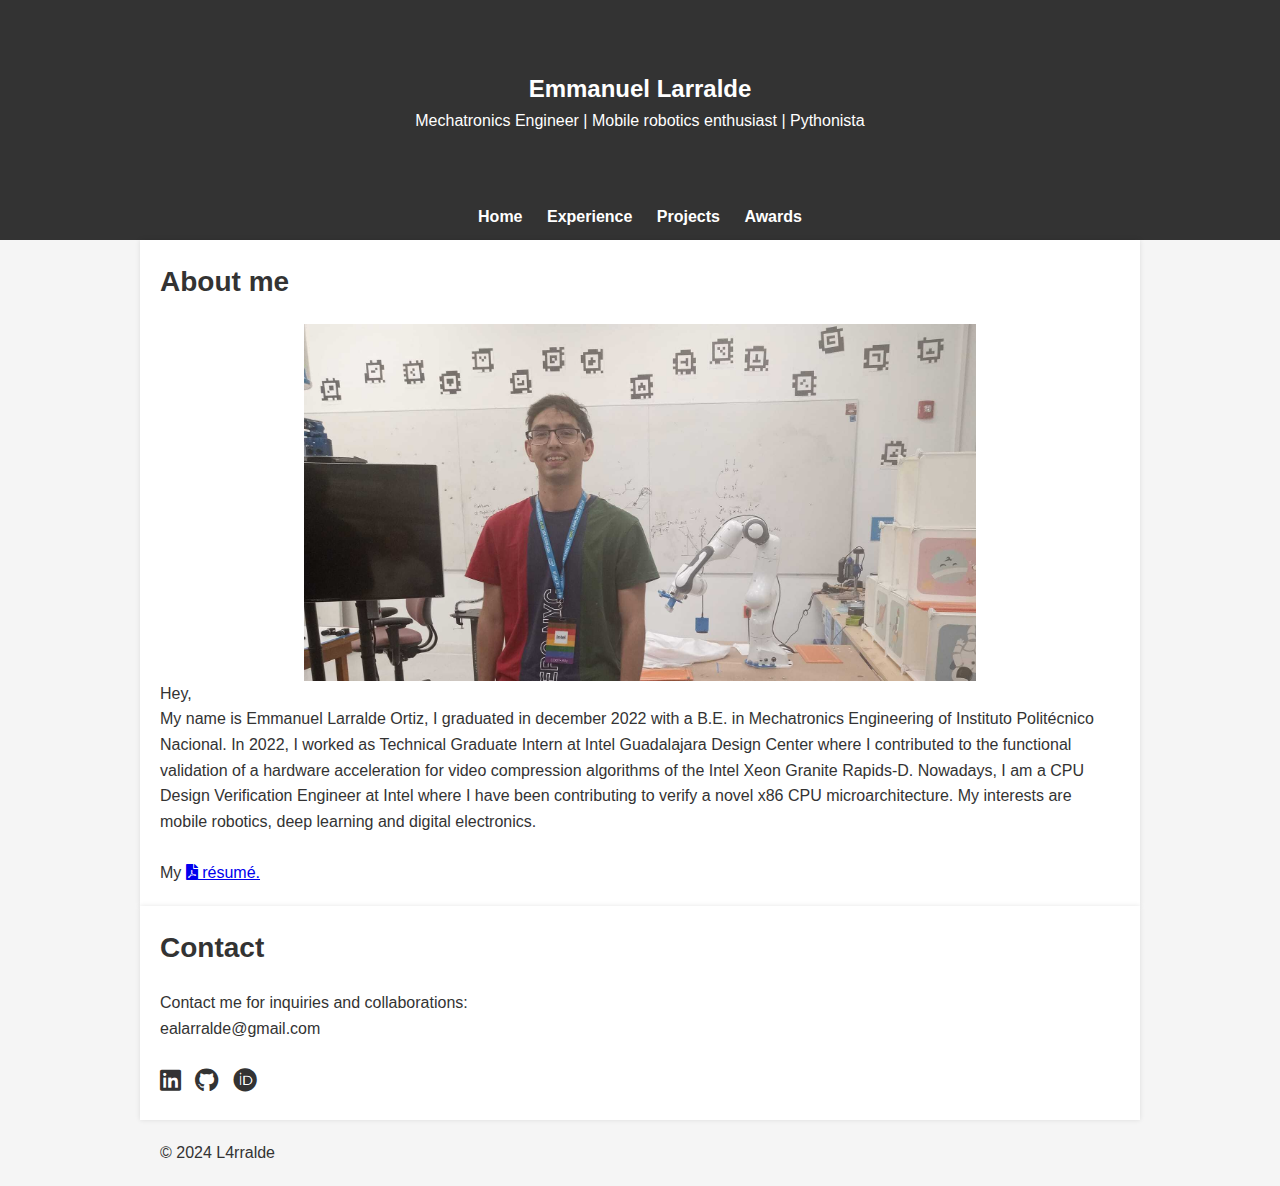
==== index.html @ 437b620c "2024 update" ====
<!DOCTYPE html>
<html lang="en">
<head>
    <meta charset="UTF-8">
    <meta name="viewport" content="width=device-width, initial-scale=1.0">
    <title>Emmanuel Larralde</title>
    <link rel="stylesheet" href="css/style.css">
	<link rel="stylesheet" href="https://cdnjs.cloudflare.com/ajax/libs/font-awesome/5.15.3/css/all.min.css">
</head>
<body>
    <!-- Navigation and Header Section -->
	<header>
        <div class="container">
            <h2>Emmanuel Larralde</h2>
            <p>Mechatronics Engineer | Mobile robotics enthusiast | Pythonista</p>
        </div>
    </header>

	<nav class="navbar">
		<div class="nav-container">
			<ul>
				<li><a href="index.html">Home</a></li>
                <li><a href="experience.html">Experience</a></li>
				<li><a href="projects.html">Projects</a></li>
                <!--
				<li><a href="education.html">Education</a></li>
                -->
				<li><a href="awards.html">Awards</a></li>
			</ul>
		</div>
	</nav>

	<section id="about" class="container">
        <h2>About me</h2>
        <img src="images/me.jpg" alt="me" class="large_fig">
        <p>Hey,</p>
        <p>
            My name is Emmanuel Larralde Ortiz, I graduated in december 2022 with a B.E. in Mechatronics Engineering of Instituto Politécnico Nacional. 
            In 2022, I worked as Technical Graduate Intern at Intel Guadalajara Design Center where I contributed to the functional validation 
                of a hardware acceleration for video compression algorithms of the Intel Xeon Granite Rapids-D.
            Nowadays, I am a CPU Design Verification Engineer at Intel where I have been contributing to verify a novel x86 CPU microarchitecture.
            My interests are mobile robotics, deep learning and digital electronics.
        </p>
        &nbsp;
        <p> My
            <a href="Emmanuel-larralde_CV.pdf" target="_blank" download>
                <i class="fas fa-file-pdf"></i> résumé.
            </a>
        </p>
    </section>

    <section id="contact" class="container">
        <h2>Contact</h2>
        <p>Contact me for inquiries and collaborations:</p>
		<p>ealarralde@gmail.com</p>

        <!-- Social Media Links -->
        <div class="social-media">
            <a href="https://www.linkedin.com/in/emmanuel-l-949856129/" target="_blank"><i class="fab fa-linkedin"></i></a>
            <a href="https://github.com/L4rralde" target="_blank"><i class="fab fa-github"></i></a>
			<a href="https://orcid.org/0009-0009-0938-3603" target="_blank"><i class="fab fa-orcid"></i></a>
            <!-- Add more social media icons and links as needed -->
        </div>
    </section>
    <footer>
        <div class="container">
            <p>&copy; 2024 L4rralde</p>
        </div>
    </footer>
</body>
</html>
---- css/style.css ----
/* Reset some default styles */
body, h1, h2, h3, p, ul, li {
    margin: 0;
    padding: 0;
}

/* Basic styling */
body {
    font-family: Arial, sans-serif;
    background-color: #f5f5f5;
    color: #333;
    line-height: 1.6;
}

.container {
    max-width: 960px;
    margin: 0 auto;
    padding: 20px;
}

.navbar {
    background-color: #333;
    color: #fff;
    text-align: center;
}

.nav-container {
    max-width: 960px;
    margin: 0 auto;
    padding: 10px 0;
}

.navbar ul {
    list-style: none;
}

.navbar ul li {
    display: inline;
    margin-right: 20px;
}

.navbar ul li:last-child {
    margin-right: 0;
}

.navbar a {
    text-decoration: none;
    color: #fff;
    font-weight: bold;
}

.navbar a:hover {
    color: #ffcc00; /* Change the color on hover */
}

header {
    background-color: #333;
    color: #fff;
    text-align: center;
    padding: 40px 0;
}

header h1 {
    font-size: 36px;
}

header h2 {
    font-size: 24px;
    margin-top: 10px;
}

section {
    background-color: #fff;
    padding: 40px;
    margin: 20px 0;
    box-shadow: 0 0 5px rgba(0, 0, 0, 0.1);
}

section h2 {
    font-size: 28px;
    margin-bottom: 20px;
}

section p {
    font-size: 16px;
    line-height: 1.6;
}

.portfolio-item {
    margin-bottom: 40px;
}

.portfolio-item img {
    max-width: 100%;
    height: auto;
}

.social-media {
    margin-top: 20px;
}

.social-media a {
    font-size: 24px;
    margin-right: 10px;
    text-decoration: none;
    color: #333;
}

.social-media a:hover {
    color: #0077B5; /* Change the color on hover (e.g., for LinkedIn) */
}

.fig {
    display: block;
    margin-left: auto;
    margin-right: auto;
    width: 40%;
}

.large_fig {
    display: block;
    margin-left: auto;
    margin-right: auto;
    width: 70%;
}

.block_img {
    display: block;
    margin-left: auto;
    margin-right: auto;
    width: 100%;
}

.video-container {
    display: flex;
    justify-content: center;
    align-items: center;
}

.box {
    margin: auto;
    border-bottom: 10px solid #ff5e5e;
    border-bottom-left-radius: 10px;
    border-bottom-right-radius: 10px;
}
.box h2 {
    color: #fff;
    background: #ff5e5e;
    padding: 10px 20px;
    font-size: 16px;
    font-weight: 700;
    border-top-left-radius: 10px;
    border-top-right-radius: 10px;
}
.box ul {
    position: relative;
    background: #fff;
}
.box ul:hover li {
    opacity: 0.2;
}
.box ul li {
    list-style: none;
    padding: 5px;
    width: 100%;
    background: #fff;
    box-shadow: 0 5px 25px rgba(0, 0, 0, 0.1);
    transition: transform 0.5s;
}
.box ul li:hover {
    transform: scale(1.1);
    z-index: 5;
    background: #ff5e5e;
    box-shadow: 0 5px 25px rgba(0, 0, 0, 0.2);
    color: #fff;
    opacity: 1;
}
.box ul li span {
    width: 20px;
    height: 20px;
    text-align: center;
    line-height: 20px;
    background: #ff5e5e;
    color: #fff;
    display: inline-block;
    border-radius: 50%;
    margin-right: 10px;
    font-size: 10px;
    font-weight: 600;
    transform: translateY(-2px);
}
.box ul li:hover span {
    background: #fff;
    color: #ff5e5e;
}
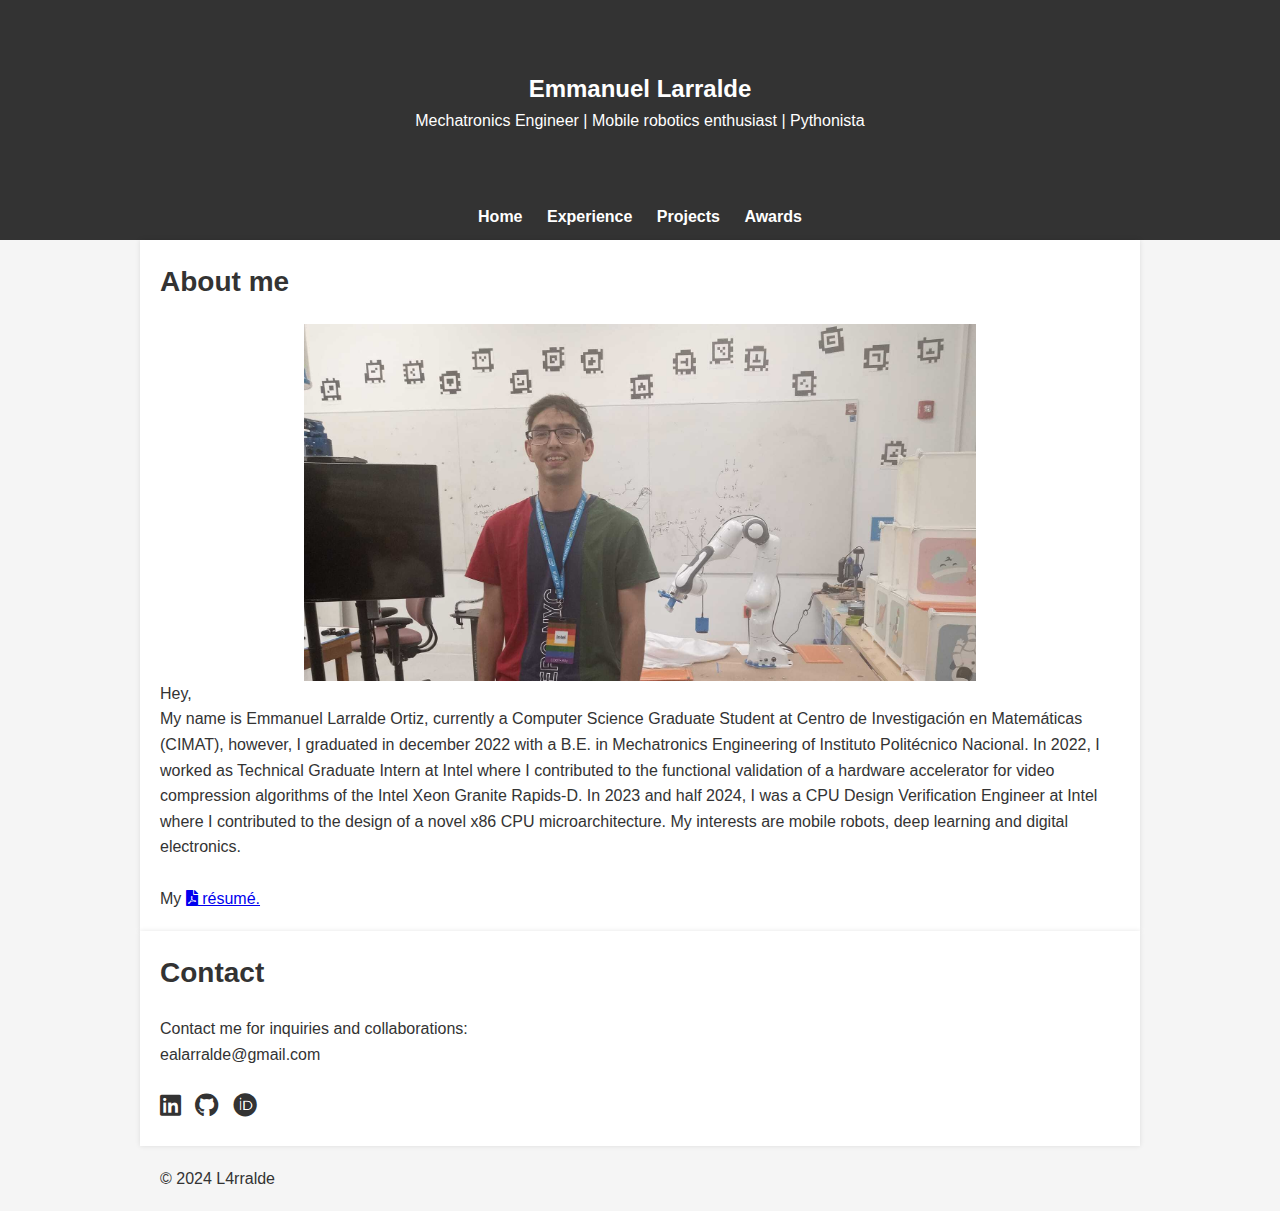
==== commit e2db2706: "Updating my website" ====
--- a/index.html
+++ b/index.html
@@ -3,9 +3,15 @@
 <head>
     <meta charset="UTF-8">
     <meta name="viewport" content="width=device-width, initial-scale=1.0">
+    <meta property="og:title" content="Emmanuel Larralde Ortiz">
+    <meta property="og:description" content="Professional Portfolio of Emmanuel Larralde Ortiz">
+    <meta property="og:image" content="https://l4rralde.github.io/images/me.jpg?refresh=1">
+    <meta property="og:url" content="https://l4rralde.github.io">
+    <meta property="og:type" content="website">
     <title>Emmanuel Larralde</title>
     <link rel="stylesheet" href="css/style.css">
 	<link rel="stylesheet" href="https://cdnjs.cloudflare.com/ajax/libs/font-awesome/5.15.3/css/all.min.css">
+    <link rel="shortcut icon" href="images/me_favicon.svg"/>
 </head>
 <body>
     <!-- Navigation and Header Section -->
@@ -35,11 +41,12 @@
         <img src="images/me.jpg" alt="me" class="large_fig">
         <p>Hey,</p>
         <p>
-            My name is Emmanuel Larralde Ortiz, I graduated in december 2022 with a B.E. in Mechatronics Engineering of Instituto Politécnico Nacional. 
-            In 2022, I worked as Technical Graduate Intern at Intel Guadalajara Design Center where I contributed to the functional validation 
-                of a hardware acceleration for video compression algorithms of the Intel Xeon Granite Rapids-D.
-            Nowadays, I am a CPU Design Verification Engineer at Intel where I have been contributing to verify a novel x86 CPU microarchitecture.
-            My interests are mobile robotics, deep learning and digital electronics.
+            My name is Emmanuel Larralde Ortiz, currently a Computer Science Graduate Student at Centro de Investigación en Matemáticas (CIMAT),
+            however, I graduated in december 2022 with a B.E. in Mechatronics Engineering of Instituto Politécnico Nacional. 
+            In 2022, I worked as Technical Graduate Intern at Intel where I contributed to the functional validation 
+                of a hardware accelerator for video compression algorithms of the Intel Xeon Granite Rapids-D.
+            In 2023 and half 2024, I was a CPU Design Verification Engineer at Intel where I contributed to the design of a novel x86 CPU microarchitecture.
+            My interests are mobile robots, deep learning and digital electronics.
         </p>
         &nbsp;
         <p> My
@@ -56,7 +63,7 @@
 
         <!-- Social Media Links -->
         <div class="social-media">
-            <a href="https://www.linkedin.com/in/emmanuel-l-949856129/" target="_blank"><i class="fab fa-linkedin"></i></a>
+            <a href="www.linkedin.com/in/l4rralde" target="_blank"><i class="fab fa-linkedin"></i></a>
             <a href="https://github.com/L4rralde" target="_blank"><i class="fab fa-github"></i></a>
 			<a href="https://orcid.org/0009-0009-0938-3603" target="_blank"><i class="fab fa-orcid"></i></a>
             <!-- Add more social media icons and links as needed -->
--- a/css/style.css
+++ b/css/style.css
@@ -193,3 +193,17 @@
     background: #fff;
     color: #ff5e5e;
 }
+
+
+.google-map {
+    padding-bottom: 50%;
+    position: relative;
+}
+
+.google-map iframe {
+    height: 100%;
+    width: 100%;
+    left: 0;
+    top: 0;
+    position: absolute;
+}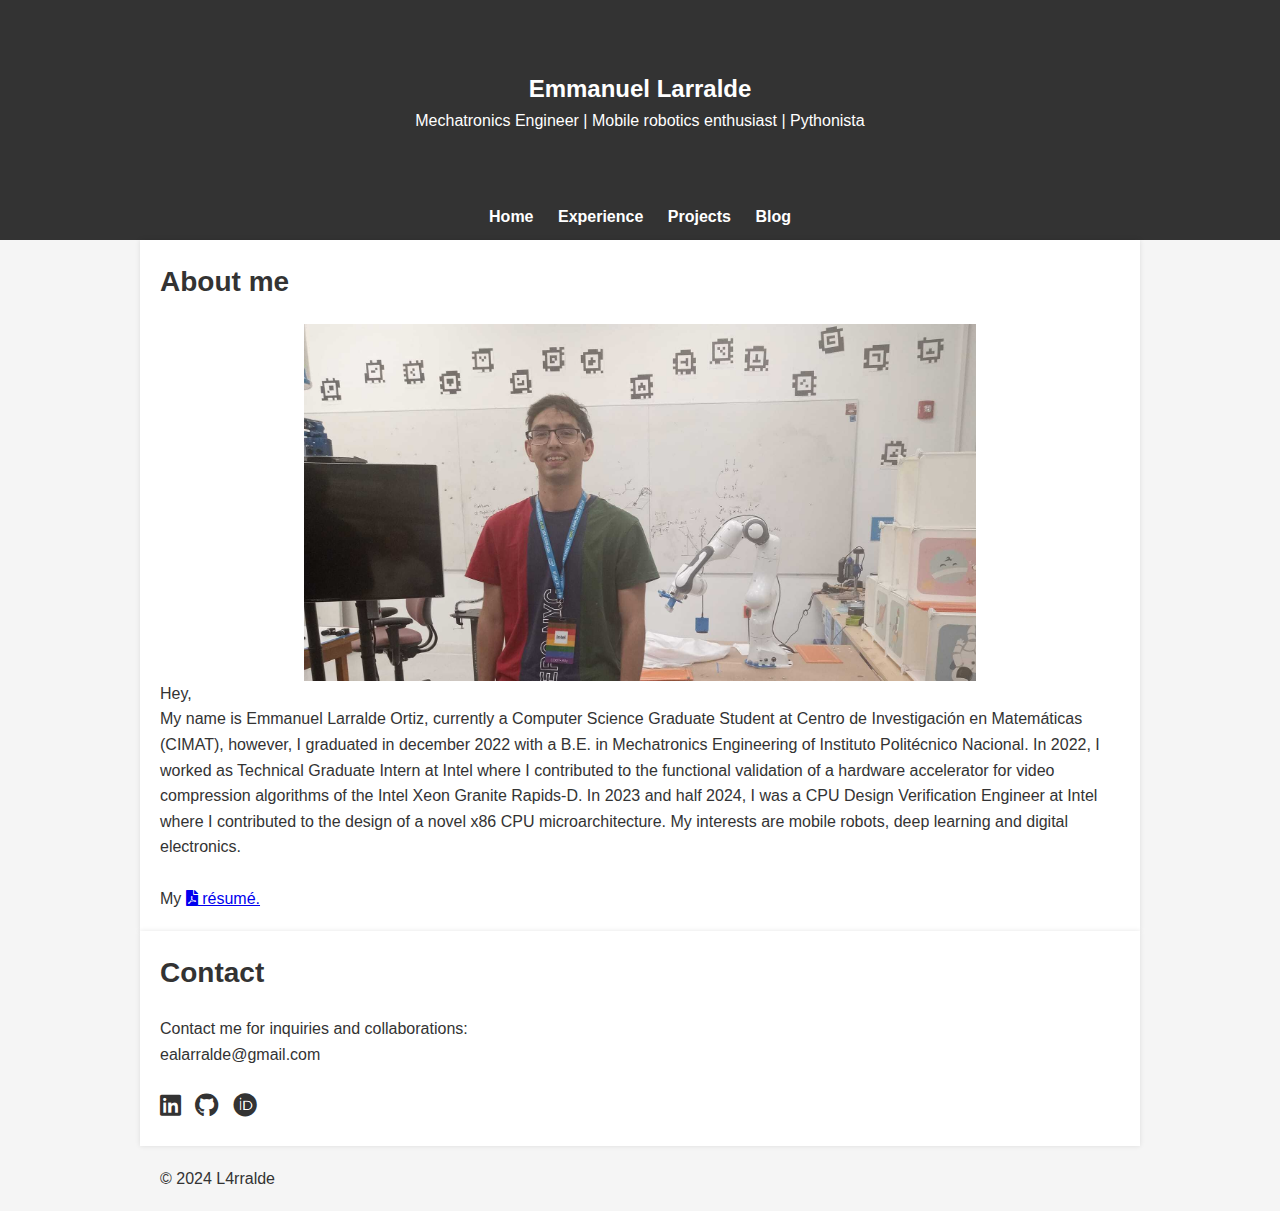
==== commit e58d2dbc: "Replacing awards with blog" ====
--- a/index.html
+++ b/index.html
@@ -31,7 +31,7 @@
                 <!--
 				<li><a href="education.html">Education</a></li>
                 -->
-				<li><a href="awards.html">Awards</a></li>
+				<li><a href="blog.html">Blog</a></li>
 			</ul>
 		</div>
 	</nav>
@@ -63,7 +63,7 @@
 
         <!-- Social Media Links -->
         <div class="social-media">
-            <a href="www.linkedin.com/in/l4rralde" target="_blank"><i class="fab fa-linkedin"></i></a>
+            <a href="https://www.linkedin.com/in/l4rralde/" target="_blank"><i class="fab fa-linkedin"></i></a>
             <a href="https://github.com/L4rralde" target="_blank"><i class="fab fa-github"></i></a>
 			<a href="https://orcid.org/0009-0009-0938-3603" target="_blank"><i class="fab fa-orcid"></i></a>
             <!-- Add more social media icons and links as needed -->
--- a/css/style.css
+++ b/css/style.css
@@ -193,17 +193,3 @@
     background: #fff;
     color: #ff5e5e;
 }
-
-
-.google-map {
-    padding-bottom: 50%;
-    position: relative;
-}
-
-.google-map iframe {
-    height: 100%;
-    width: 100%;
-    left: 0;
-    top: 0;
-    position: absolute;
-}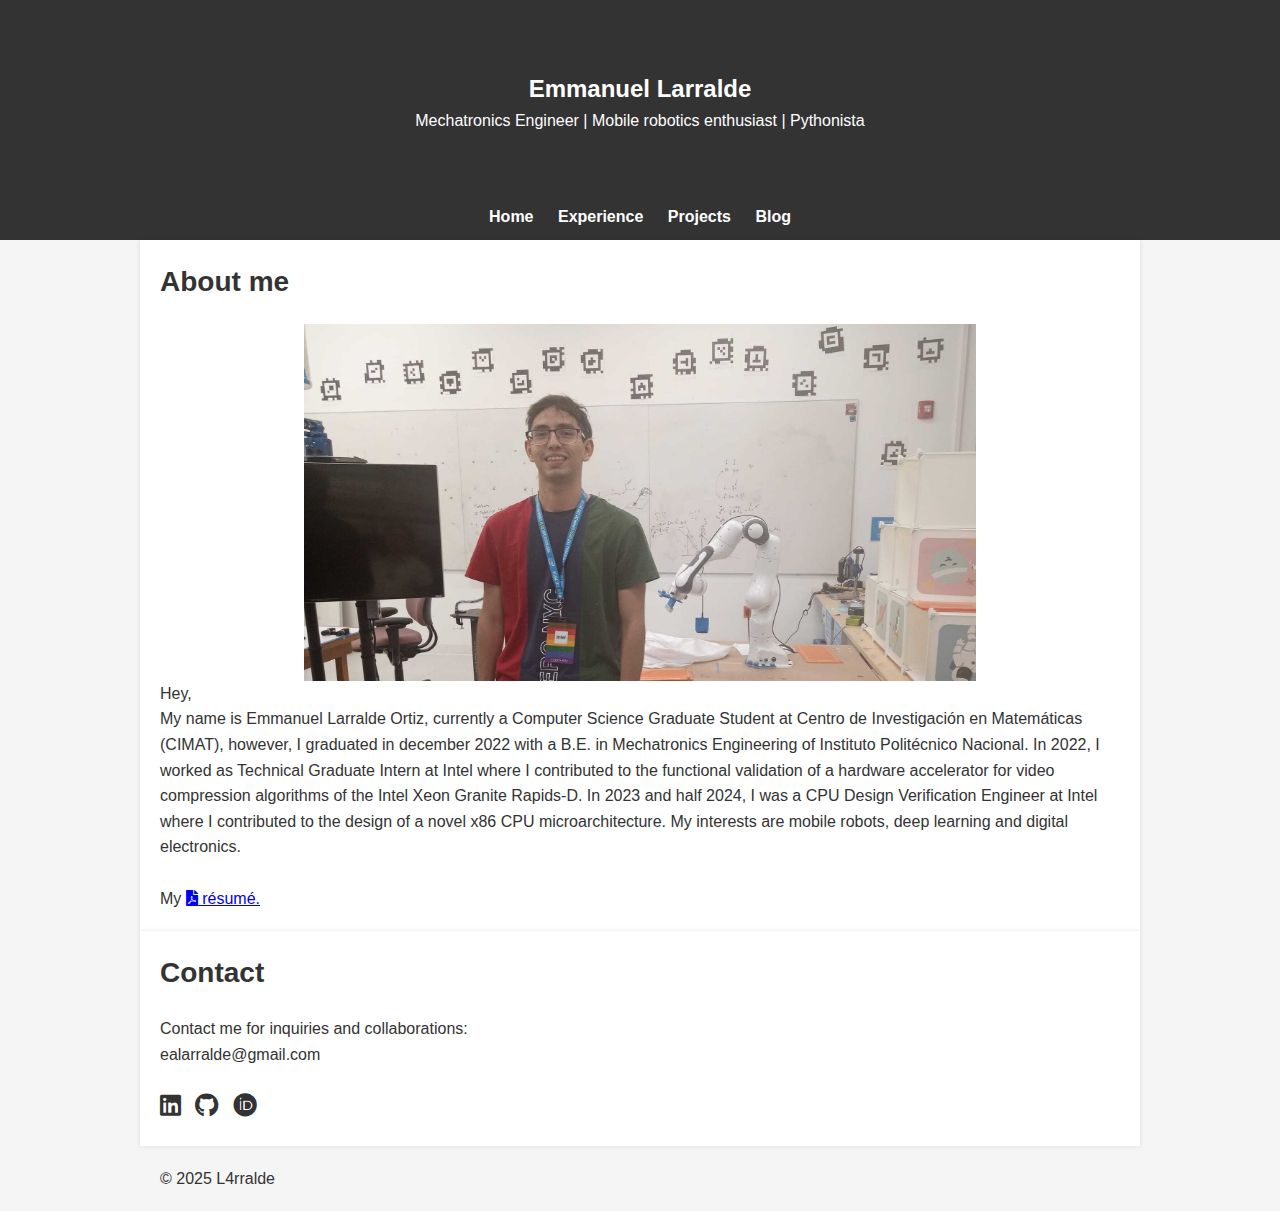
==== commit cb24a5a8: "2025 copyright" ====
--- a/index.html
+++ b/index.html
@@ -71,7 +71,7 @@
     </section>
     <footer>
         <div class="container">
-            <p>&copy; 2024 L4rralde</p>
+            <p>&copy; 2025 L4rralde</p>
         </div>
     </footer>
 </body>
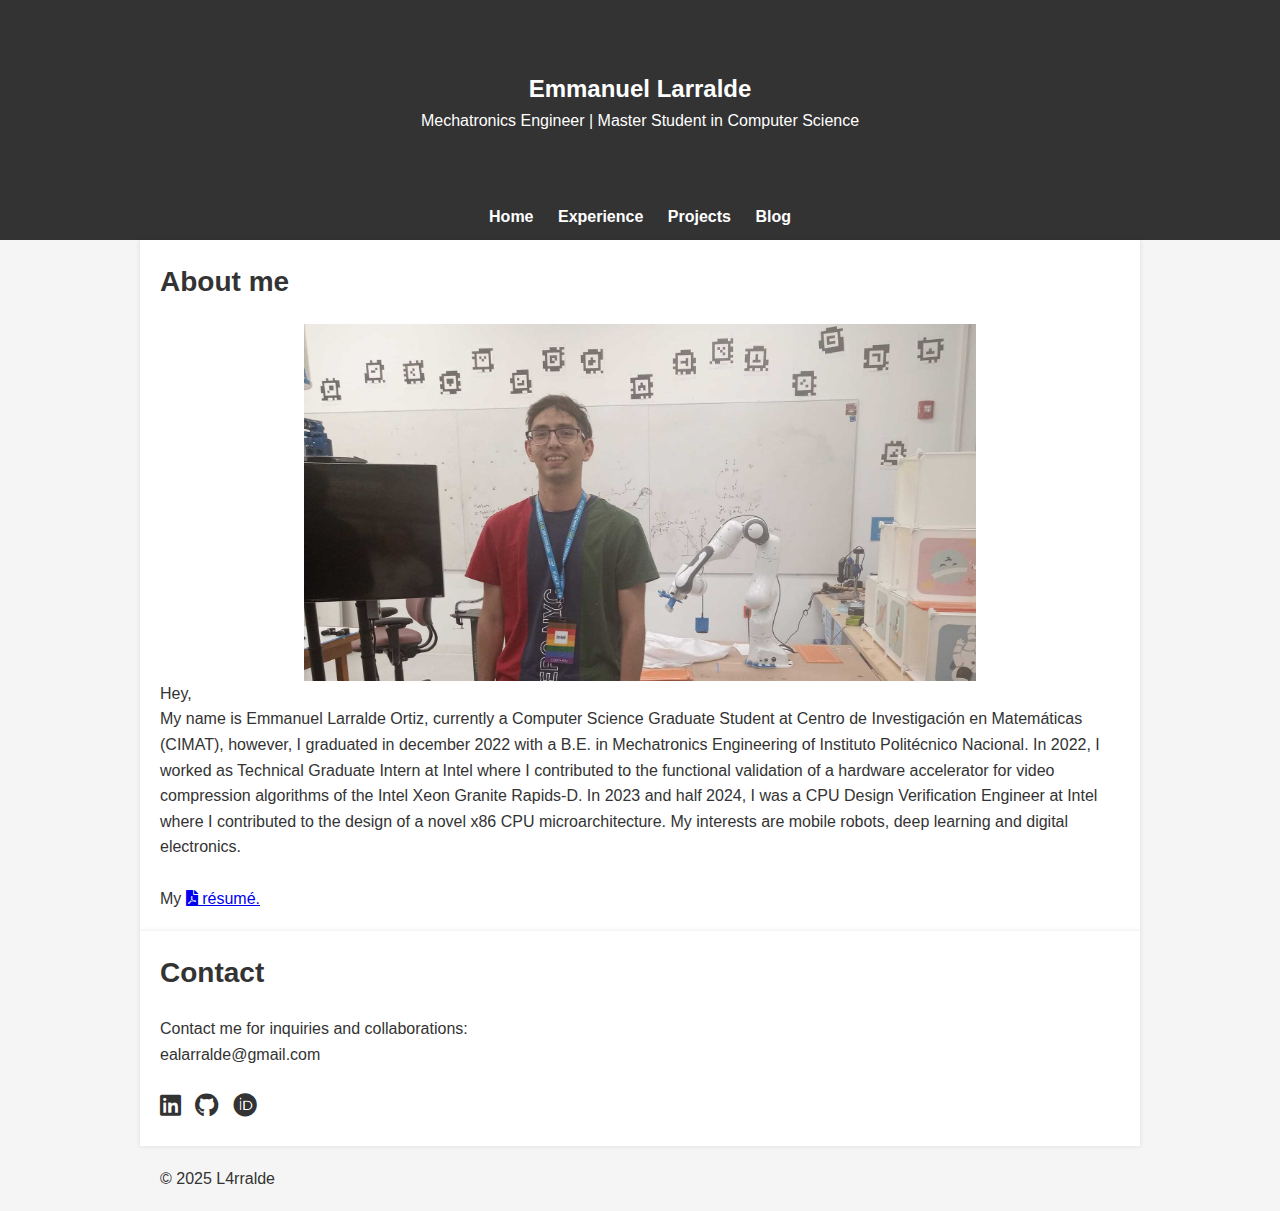
==== commit 02e7b0c3: "Few changes" ====
--- a/index.html
+++ b/index.html
@@ -18,7 +18,7 @@
 	<header>
         <div class="container">
             <h2>Emmanuel Larralde</h2>
-            <p>Mechatronics Engineer | Mobile robotics enthusiast | Pythonista</p>
+            <p>Mechatronics Engineer | Master Student in Computer Science</p>
         </div>
     </header>
 
--- a/css/style.css
+++ b/css/style.css
@@ -193,3 +193,29 @@
     background: #fff;
     color: #ff5e5e;
 }
+
+.blog-item {
+    display: flex;
+    align-items: center;
+    gap: 20px;
+    padding: 8px 0;
+    border-bottom: 1px solid #ddd; /* Subtle separator */
+}
+
+.blog-item-image {
+    width: 40%; /* Small thumbnail */
+    object-fit: cover;
+    border-radius: 6px;
+    flex-shrink: 0; /* Prevents shrinking */
+}
+
+.blog-item-title {
+    font-size: 18px;
+    font-weight: bold;
+    text-decoration: none;
+    transition: color 0.2s ease-in-out;
+}
+
+.blog-item-title:hover {
+    color: #007bff; /* Change color on hover */
+}
